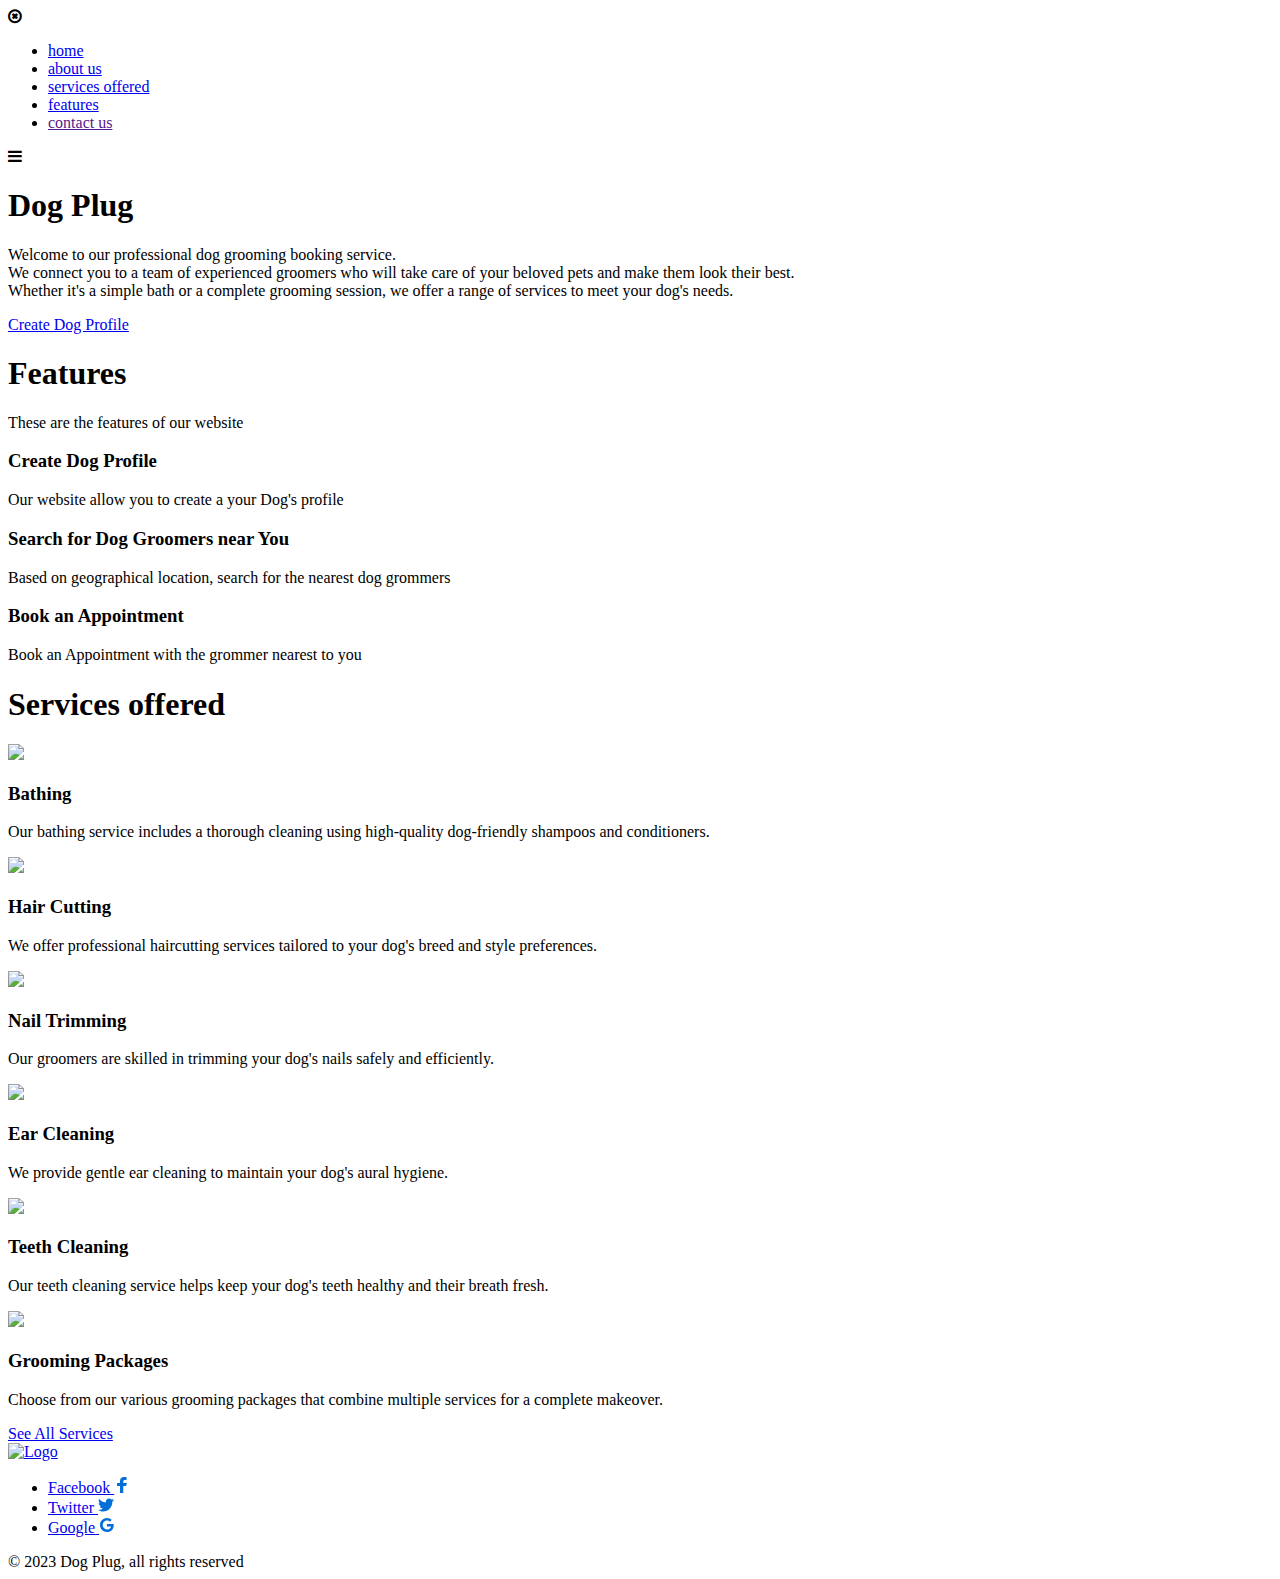
==== web_flask/templates/index.html @ dcee840c "Create templates and static content for web_flask" ====
<!DOCTYPE html>
<html>
<head>
    <meta name="viewport" content="width=device-width, initial-scale=1.0">
    <title>Dog Plug</title>
    <link rel="stylesheet" href="styles/style.css">
    <link rel="stylesheet" href="https://stackpath.bootstrapcdn.com/font-awesome/4.7.0/css/font-awesome.min.css">
</head>
<body>
    <section class="header">
        <nav>
            
            <div class="nav-link" id="navLink">
                <i class="fa fa-times-circle-o" onclick="hideMenu()"></i>
                <ul>
                    <li><a href="index.html">home</a></li>
                    <li><a href="about.html">about us</a></li>
                    <li><a href="#service">services offered</a></li>
                    <li><a href="#feature">features</a></li>
                    <li><a href="">contact us</a></li>
                </ul>
            </div>
            <i class="fa fa-bars" onclick="showMenu()"></i>  
        </nav>

        <div class="text-box">
            <h1>Dog Plug</h1>
            <p>Welcome to our professional dog grooming booking service.<br> We connect you to a team of experienced groomers who will take care of your beloved pets and make them look their best.<br>Whether it's a simple bath or a complete grooming session, we offer a range of services to meet your dog's needs.</p>
            <a href="profile.html" class="hero-btn">Create Dog Profile</a>
        </div>
    </section>

    <main>
    <!---Feature--->
    <section class="features" section id="feature">
        <h1>Features</h1> 
        <p>These are the features of our website</p> 

        <div class="row">
            <div class="feature-column">
             <h3>Create Dog Profile</h3>
             <p>Our website allow you to create a your Dog's profile</p>   
            </div>
            <div class="feature-column">
                <h3>Search for Dog Groomers near You</h3>
                <p>Based on geographical location, search for the nearest dog grommers</p>   
            </div>
            <div class="feature-column">
                <h3>Book an Appointment</h3>
                <p>Book an Appointment with the grommer nearest to you</p>   
            </div>
        </div>
    </section>

    <!---Services offered-->
    <section class="services" section id="service">
        <h1>Services offered</h1>

        <div class="row">
            <div class="service-column">
                <img src="images/1.jpeg">
                <div class="layer">
                    <h3>Bathing</h3>
                    <p>Our bathing service includes a thorough cleaning using high-quality dog-friendly shampoos and conditioners.</p>
                </div>
            </div>
            <div class="service-column">
                <img src="images/1.jpeg">
                <div class="layer">
                    <h3>Hair Cutting</h3>
                    <p>We offer professional haircutting services tailored to your dog's breed and style preferences.</p>
                </div>
            </div>
            <div class="service-column">
                <img src="images/hair.jpeg">
                <div class="layer">
                    <h3>Nail Trimming</h3>
                    <p>Our groomers are skilled in trimming your dog's nails safely and efficiently.</p>
                </div>
            </div>
        </div>
        <div class="row">    
            <div class="service-column">
                <img src="images/ear.jpeg">
                <div class="layer">
                    <h3>Ear Cleaning</h3>
                    <p>We provide gentle ear cleaning to maintain your dog's aural hygiene.</p>
                </div>
            </div>
            <div class="service-column">
                <img src="images/care_pkg.jpeg">
                <div class="layer">
                    <h3>Teeth Cleaning</h3>
                    <p>Our teeth cleaning service helps keep your dog's teeth healthy and their breath fresh.</p>
                </div>
            </div>
            <div class="service-column">
                <img src="images/care_pkg.jpeg">
                <div class="layer">
                    <h3>Grooming Packages</h3>
                    <p>Choose from our various grooming packages that combine multiple services for a complete makeover.</p>
                </div>
            </div>
        </div>
    </section>

    <div class="container">
        <div class="btn-sections">
            <a href="service.html" class="btn-section">See All Services</a>
        </div>
    </div>
      

    <!---footer-->
    <footer class="site-footer">
        <div class="container">
            <div class="site-footer-inner">
                <div class="brand footer-brand">
                    <a href="#">
                        <img class="header-logo-image" src="/images/2.png" alt="Logo">
                    </a>
                </div>
                <ul class="footer-social-links list-reset">
                    <li>
                        <a href="#">
                            <span class="screen-reader-text">Facebook</span>
                            <svg width="16" height="16" xmlns="http://www.w3.org/2000/svg">
                                <path d="M6.023 16L6 9H3V6h3V4c0-2.7 1.672-4 4.08-4 1.153 0 2.144.086 2.433.124v2.821h-1.67c-1.31 0-1.563.623-1.563 1.536V6H13l-1 3H9.28v7H6.023z" fill="#0270D7"/>
                            </svg>
                        </a>
                    </li>
                    <li>
                        <a href="#">
                            <span class="screen-reader-text">Twitter</span>
                            <svg width="16" height="16" xmlns="http://www.w3.org/2000/svg">
                                <path d="M16 3c-.6.3-1.2.4-1.9.5.7-.4 1.2-1 1.4-1.8-.6.4-1.3.6-2.1.8-.6-.6-1.5-1-2.4-1-1.7 0-3.2 1.5-3.2 3.3 0 .3 0 .5.1.7-2.7-.1-5.2-1.4-6.8-3.4-.3.5-.4 1-.4 1.7 0 1.1.6 2.1 1.5 2.7-.5 0-1-.2-1.5-.4C.7 7.7 1.8 9 3.3 9.3c-.3.1-.6.1-.9.1-.2 0-.4 0-.6-.1.4 1.3 1.6 2.3 3.1 2.3-1.1.9-2.5 1.4-4.1 1.4H0c1.5.9 3.2 1.5 5 1.5 6 0 9.3-5 9.3-9.3v-.4C15 4.3 15.6 3.7 16 3z" fill="#0270D7"/>
                            </svg>
                        </a>
                    </li>
                    <li>
                        <a href="#">
                            <span class="screen-reader-text">Google</span>
                            <svg width="16" height="16" xmlns="http://www.google.com">
                                <path d="M7.9 7v2.4H12c-.2 1-1.2 3-4 3-2.4 0-4.3-2-4.3-4.4 0-2.4 2-4.4 4.3-4.4 1.4 0 2.3.6 2.8 1.1l1.9-1.8C11.5 1.7 9.9 1 8 1 4.1 1 1 4.1 1 8s3.1 7 7 7c4 0 6.7-2.8 6.7-6.8 0-.5 0-.8-.1-1.2H7.9z" fill="#0270D7"/>
                            </svg>
                        </a>
                    </li>
                </ul>
                <div class="footer-copyright">&copy; 2023 Dog Plug, all rights reserved</div>
            </div>
        </div>
    </footer>
    </main>
<script src="main.js"></script>  
</body>
</html>
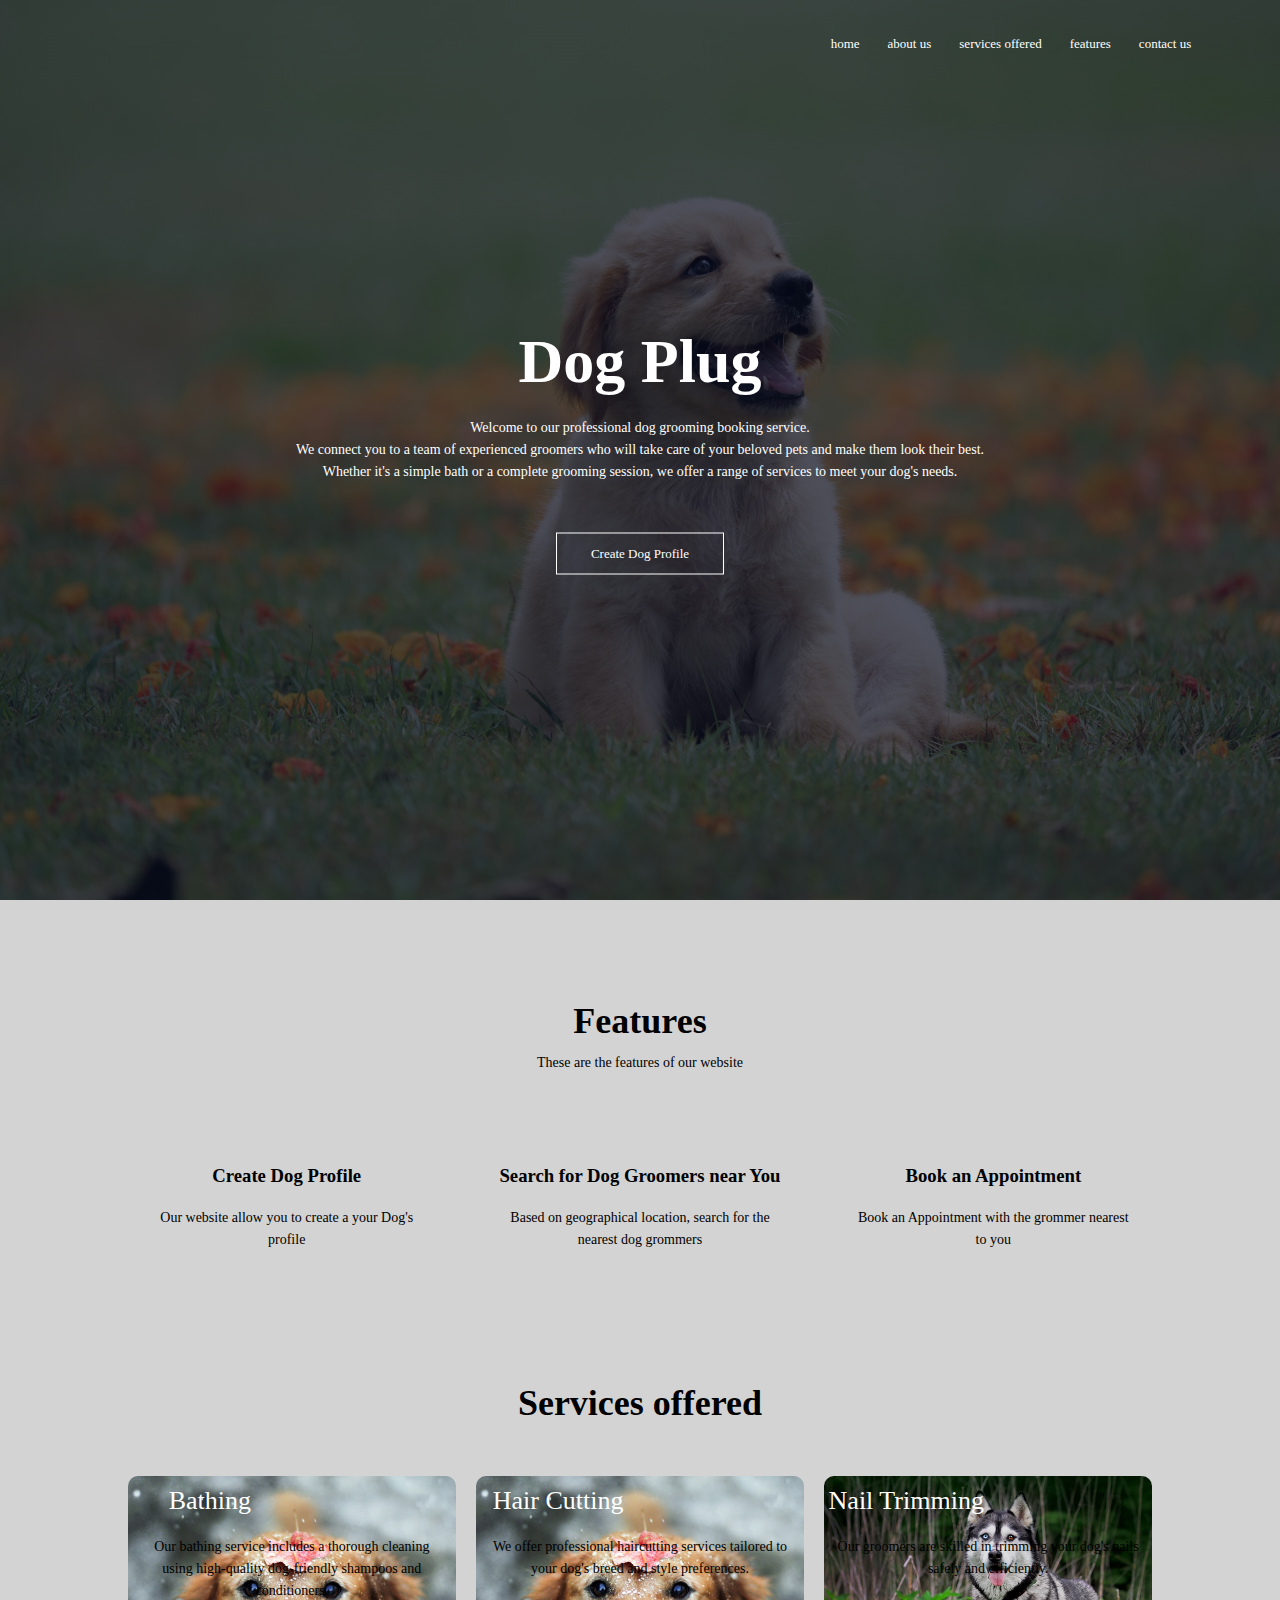
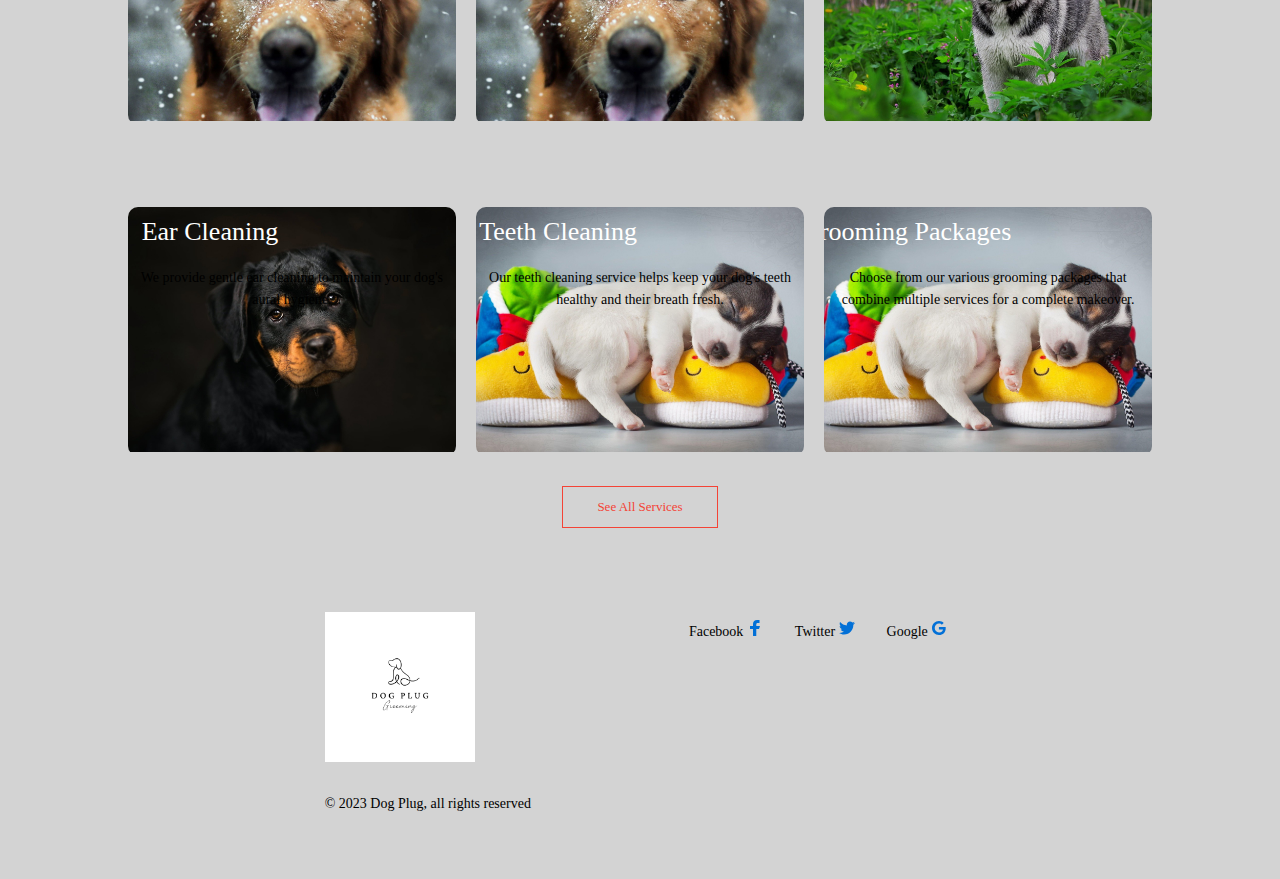
==== commit 77847f46: "Create dog profile" ====
--- a/web_flask/templates/index.html
+++ b/web_flask/templates/index.html
@@ -3,7 +3,7 @@
 <head>
     <meta name="viewport" content="width=device-width, initial-scale=1.0">
     <title>Dog Plug</title>
-    <link rel="stylesheet" href="styles/style.css">
+    <link rel="stylesheet" href="../static/styles/style.css">
     <link rel="stylesheet" href="https://stackpath.bootstrapcdn.com/font-awesome/4.7.0/css/font-awesome.min.css">
 </head>
 <body>
@@ -26,7 +26,7 @@
         <div class="text-box">
             <h1>Dog Plug</h1>
             <p>Welcome to our professional dog grooming booking service.<br> We connect you to a team of experienced groomers who will take care of your beloved pets and make them look their best.<br>Whether it's a simple bath or a complete grooming session, we offer a range of services to meet your dog's needs.</p>
-            <a href="profile.html" class="hero-btn">Create Dog Profile</a>
+            <a href="{{ url_for('dogProfile') }}" class="hero-btn">Create Dog Profile</a>
         </div>
     </section>
 
@@ -58,21 +58,21 @@
 
         <div class="row">
             <div class="service-column">
-                <img src="images/1.jpeg">
+                <img src="../static/images/1.jpeg">
                 <div class="layer">
                     <h3>Bathing</h3>
                     <p>Our bathing service includes a thorough cleaning using high-quality dog-friendly shampoos and conditioners.</p>
                 </div>
             </div>
             <div class="service-column">
-                <img src="images/1.jpeg">
+                <img src="../static/images/1.jpeg">
                 <div class="layer">
                     <h3>Hair Cutting</h3>
                     <p>We offer professional haircutting services tailored to your dog's breed and style preferences.</p>
                 </div>
             </div>
             <div class="service-column">
-                <img src="images/hair.jpeg">
+                <img src="../static/images/hair.jpeg">
                 <div class="layer">
                     <h3>Nail Trimming</h3>
                     <p>Our groomers are skilled in trimming your dog's nails safely and efficiently.</p>
@@ -81,21 +81,21 @@
         </div>
         <div class="row">    
             <div class="service-column">
-                <img src="images/ear.jpeg">
+                <img src="../static/images/ear.jpeg">
                 <div class="layer">
                     <h3>Ear Cleaning</h3>
                     <p>We provide gentle ear cleaning to maintain your dog's aural hygiene.</p>
                 </div>
             </div>
             <div class="service-column">
-                <img src="images/care_pkg.jpeg">
+                <img src="../static/images/care_pkg.jpeg">
                 <div class="layer">
                     <h3>Teeth Cleaning</h3>
                     <p>Our teeth cleaning service helps keep your dog's teeth healthy and their breath fresh.</p>
                 </div>
             </div>
             <div class="service-column">
-                <img src="images/care_pkg.jpeg">
+                <img src="../static/images/care_pkg.jpeg">
                 <div class="layer">
                     <h3>Grooming Packages</h3>
                     <p>Choose from our various grooming packages that combine multiple services for a complete makeover.</p>
@@ -117,7 +117,7 @@
             <div class="site-footer-inner">
                 <div class="brand footer-brand">
                     <a href="#">
-                        <img class="header-logo-image" src="/images/2.png" alt="Logo">
+                        <img class="header-logo-image" src="../static/images/2.png" alt="Logo">
                     </a>
                 </div>
                 <ul class="footer-social-links list-reset">
@@ -151,6 +151,6 @@
         </div>
     </footer>
     </main>
-<script src="main.js"></script>  
+<script src="../static/scripts/main.js"></script>  
 </body>
 </html>--- a/web_flask/static/styles/style.css
+++ b/web_flask/static/styles/style.css
@@ -0,0 +1,338 @@
+*{
+    margin: 0;
+    padding: 0;
+}
+
+body{
+    background-color: #d3d3d3;
+    margin: 0;
+    padding: 0;
+}
+.header{
+    min-height: 100vh;
+    width: 100%;
+    background-image: linear-gradient(rgba(4,9,30,0.7),rgba(4,9,30,0.7)),url(../images/dog2.jpeg);
+    background-position: center;
+    background-size: cover;
+    position: relative;
+}
+
+nav{
+    display: flex;
+    padding: 2% 6%;
+    justify-content: space-between;
+    align-items: center;
+}
+
+nav img{
+    width: 75px;
+    height: 75px;
+    background: transparent;
+}
+
+.nav-link{
+    flex: 1;
+    text-align: right;
+}
+
+.nav-link ul li{
+    list-style: none;
+    display: inline-block;
+    padding: 8px 12px;
+    position: relative;
+}
+
+.nav-link ul li a {
+    color: #fff;
+    text-decoration: none;
+    font-size: 13px;
+}
+
+.nav-link ul li::after{
+    content: '';
+    width: 0%;
+    height: 2px;
+    background: #fff;
+    display: block;
+    margin: auto;
+    transition: 0.5s;
+}
+
+.nav-link ul li:hover::after{
+    width: 100%;
+}
+
+.text-box{
+    width: 90%;
+    color: #fff;
+    position: absolute;
+    top: 50%;
+    left: 50%;
+    transform: translate(-50%, -50%);
+    text-align: center;
+}
+
+.text-box h1{
+    font-size: 62px;
+}
+
+.text-box p{
+    margin: 10px 0 40px;
+    font-size: 14px;
+    color: #fff;
+}
+.hero-btn{
+    display: inline-block;
+    text-decoration: none;
+    color: #fff;
+    border: 1px solid #fff;
+    padding: 12px 34px;
+    font-size: 13px;
+    background: transparent;
+    position: relative;
+    cursor: pointer;
+}
+
+.hero-btn:hover{
+    border: 1px solid #f44336;
+    background: #f44336;
+    transition: 1s;
+}
+
+nav .fa{
+    display: none;
+}
+
+@media(max-width: 700px) {
+    .text-box h1{
+        font-size: 20px;    
+    }
+
+    .nav-link ul li{
+        display: block;
+    }
+    .nav-link{
+        position: absolute;
+        background: #f44336;
+        height: 100vh;
+        width: 200px;
+        top: 0;
+        right: -400px;
+        text-align: left;
+        z-index: 2;
+        transition: 1s;
+    }
+    nav .fa{
+        display: block;
+        color: #fff;
+        margin: 10px;
+        font-size: 22px;
+        cursor: pointer;
+    }
+    .nav-link{
+        padding: 30px;
+    }
+    .row{
+        flex-direction: column;
+    }
+}
+
+/*------ features -----*/
+
+.features{
+    width: 80%;
+    margin: auto;
+    text-align: center;
+    padding-top: 100px;
+}
+
+h1{
+    font-size: 36px;
+    font-weight: 600;
+}
+
+p{
+    color:black;
+    font-size: 14px;
+    font-weight: 300;
+    line-height: 22px;
+    padding: 10px;
+}
+
+.row{
+    margin-top: 5%;
+    display: flex;
+    justify-content: space-between;
+}
+
+.feature-column{
+    flex-basis: 31%;
+    background: #d3d3d3;
+    border-radius: 10px;
+    margin-bottom: 5%;
+    padding: 20px 12px;
+    box-sizing: border-box;
+}
+
+h3{
+    text-align: center;
+    font-weight: 600;
+    margin: 10px 0;
+}
+
+.feature-column:hover{
+    box-shadow: 0 0 20px 0px rgba(0,0,0,0.2);
+}
+
+/*---Services---*/
+.services{
+    width: 80%;
+    margin: auto;
+    text-align: center;
+    padding-top: 50px;
+}
+
+.service-column{
+    flex-basis: 32%;
+    border-radius: 10px;
+    margin-bottom: 30px;
+    position: relative;
+    overflow: hidden;
+
+}
+
+.service-column img {
+    width: 100%;
+}
+
+.layer{
+    background: transparent;
+    height: 100%;
+    width: 100%;
+    position: absolute;
+    top: 0;
+    left: 0;
+    transition: 0.5s;
+}
+
+.layer:hover{
+    background: rgba(211,211,211,0.7);
+}
+
+.layer h3{
+    width: 100%;
+    font-weight: 500;
+    color: #fff;
+    font-size: 26px;
+    bottom: 0;
+    left: 50%;
+    transform: translateX(-25%);
+}
+
+.cta{
+    margin: 100px auto;
+    width: 80%;
+}
+
+/*---button for services---*/
+@media (min-width: 641px){
+
+    .container {
+        display: flex;
+        justify-content: center;
+        align-items: center;
+        height: 100%;
+      }
+
+    .btn-section{
+        color: #f44336;
+        display: inline-block;
+        text-decoration: none;
+        border: 1px solid #f44336;
+        padding: 12px 34px;
+        font-size: 13px;
+        background: transparent;
+        position: relative;
+        cursor: pointer;
+    }
+    .btn-section:hover{
+        border: 1px solid #f44336;
+        background: #fff;
+        transition: 1s;
+    }
+
+/*--footer--*/
+@media (min-width: 641px){
+    .section-inner{
+        padding-top:88px;
+        padding-bottom:88px}}
+    .site-footer{
+        font-size:14px;
+        line-height:22px;
+        letter-spacing:0px
+    }
+    .site-footer a{
+        color:black;
+        text-decoration:none
+    }
+    .site-footer a:hover,.site-footer a:active{
+        text-decoration:underline
+    }
+    .site-footer-inner{
+        position:relative;display:flex;flex-wrap:wrap;padding-top:48px;padding-bottom:48px
+    }
+    .footer-brand,.footer-links,.footer-social-links,.footer-copyright{
+        flex:none;
+        width:100%;
+        display:inline-flex;
+        justify-content:center
+    }
+    .footer-brand,.footer-links,.footer-social-links{
+        margin-bottom:24px
+    }
+    .footer-social-links li{
+        display:inline-flex
+    }
+    .footer-social-links li+li{
+        margin-left:16px
+    }
+    .footer-social-links li a{
+        padding:8px
+    }
+    .footer-links li+li{
+        margin-left:24px
+    }
+    .header-logo-image{
+        width: 150px;
+        height: 150px;
+        background: transparent;
+    }
+
+@media (min-width: 641px){
+    .site-footer{
+        margin-top:20px;
+        color: black;
+    }
+    .site-footer-inner{
+        justify-content:space-between;
+        padding-top:64px;
+        padding-bottom:64px
+    }
+    .footer-brand,.footer-links,.footer-social-links,.footer-copyright{
+        flex:50%;
+        text-align: center;
+
+    }
+    .footer-brand,.footer-copyright{
+        justify-content:flex-start
+    }
+    .footer-links,.footer-social-links{
+        justify-content:flex-end;
+        margin-bottom: 10px;
+    }
+    .footer-links{
+        order:1;
+        margin-bottom:0
+    }
+}
+}